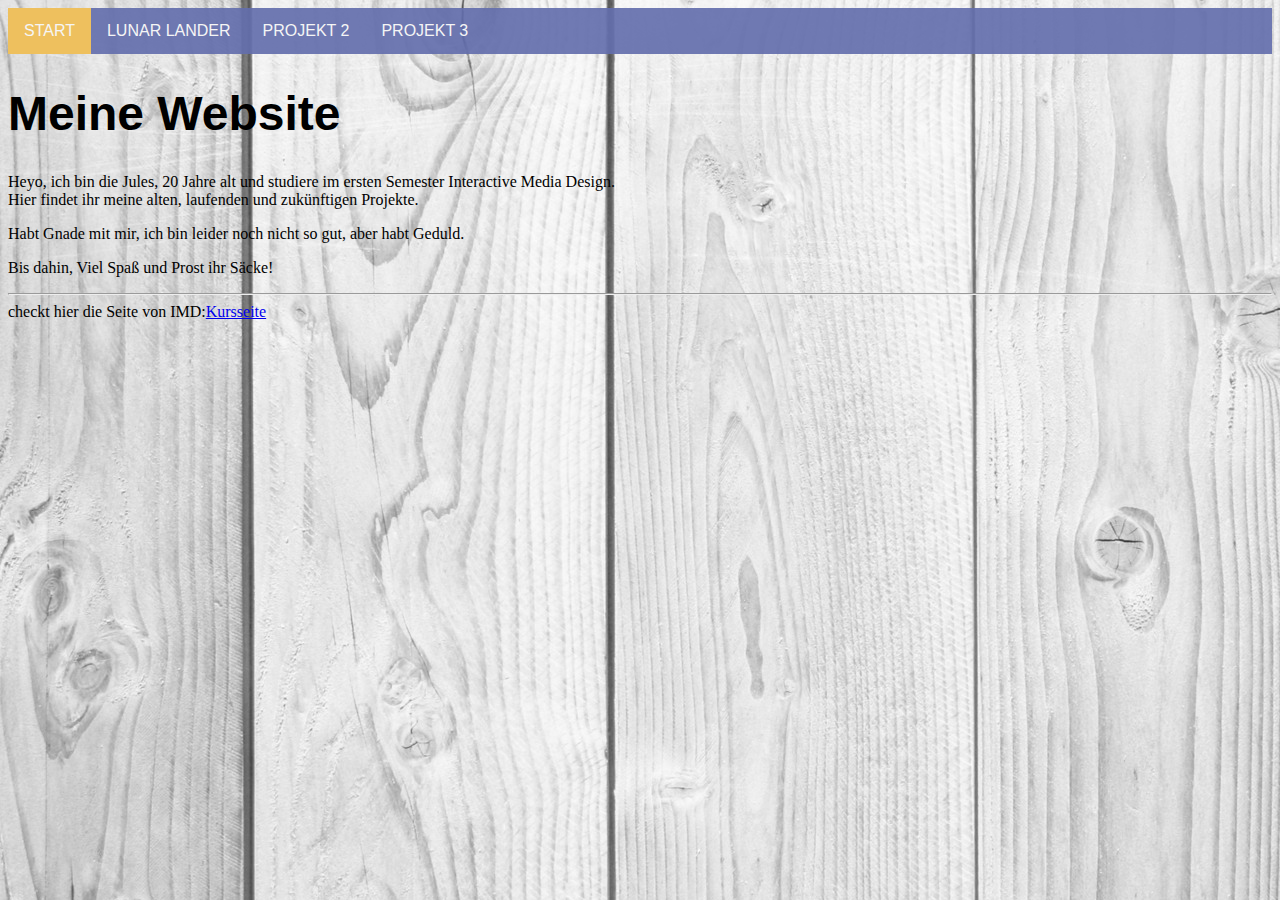
==== index.html @ 10332a00 "Portfolio" ====
<!DOCTYPE html>
<html>
  <head>
    <title>Jules Projekte</title>
  </head>
  <header>
    <nav>
            <li>
                <a class="home" href="JulesWebsite.html">START</a>
            </li>
            <li>
                <a href="lunarLander.html">LUNAR LANDER</a>
            </li>
            <li>
                <a href="projekt2.html">PROJEKT 2</a>
            </li>
            <li>
                <a href="projekt3.html">PROJEKT 3</a>
            </li>
        </nav>
        <link rel="stylesheet" type="text/css" href="portfolio.css" />
</header>
  <body>
    <h1>Meine Website</h1> 
    
    <section><p>Heyo, ich bin die Jules, 20 Jahre alt und studiere im ersten Semester Interactive Media Design.<br />
      Hier findet ihr meine alten, laufenden und zukünftigen Projekte.</p>
      <p>Habt Gnade mit mir, ich bin leider noch nicht so gut, aber habt Geduld.</p>
      <p>Bis dahin, Viel Spaß und Prost ihr Säcke!
      </p>
    </section>  
      
    <footer><p><hr/>
      checkt hier die Seite von IMD:<a href="https://imd.mediencampus.h-da.de/">Kursseite</a></footer></p>
  </body>
</html>
---- portfolio.css ----
body {
  background-color: whitesmoke;
  background-image: url("white-wood-wall-texture-wallpaper.jpg");
  float: center;
}

nav {
  list-style-type: none;
  margin: 100;
  padding: 0;
  overflow: hidden;
  background-color: rgba(99, 110, 172, 0.918);
}

h1 {
  font-size: 3em;
  font-family: "Segoe UI", Tahoma, Geneva, Verdana, sans-serif;
}

li {
  float: left;
  font-family: "Trebuchet MS", "Lucida Sans Unicode", "Lucida Grande",
    "Lucida Sans", Arial, sans-serif;
}

li a {
  display: block;
  color: whitesmoke;
  text-align: center;
  padding: 14px 16px;
  text-decoration: none;
}

main {
  margin: 0;
  padding: 0;
}

.header {
  margin: 0;
  padding: 0;
}

li a:hover {
  background-color: black;
}

.active {
  background-color: whitesmoke;
  color: black;
}

.home {
  background-color: rgb(238, 192, 94);
  color: whitesmoke;
}

.column {
  float: left;
}

.column.side {
  width: 25%;
}

.column.middle {
  width: 50%;
}

@media screen and (max-width: 600px) {
  .column.side,
  .column.middle {
    width: 100%;
  }
}

img {
  width: 50%;
  align-self: center;
}
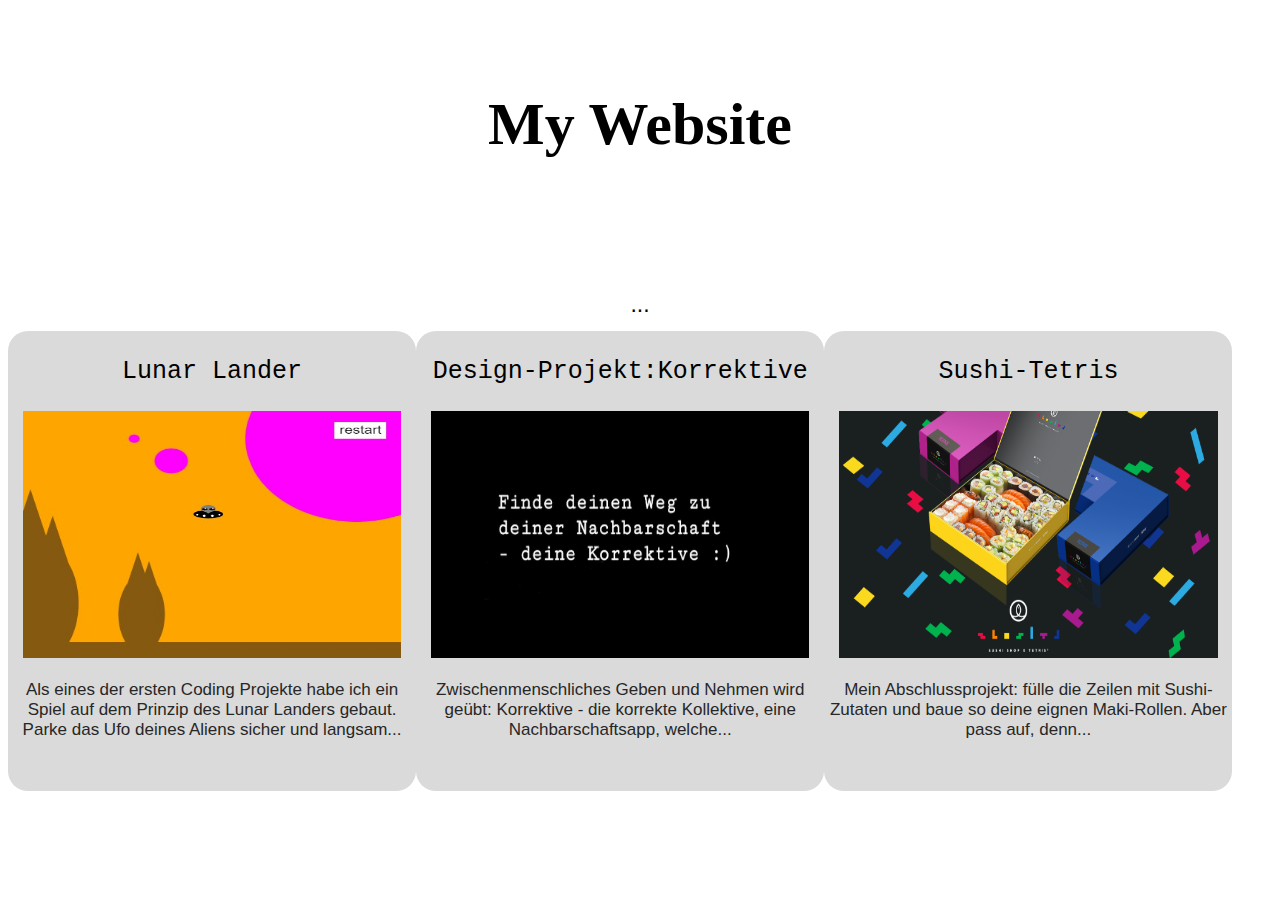
==== commit f68e7230: "Portfolio Version2" ====
--- a/index.html
+++ b/index.html
@@ -1,36 +1,60 @@
 <!DOCTYPE html>
 <html>
-  <head>
-    <title>Jules Projekte</title>
-  </head>
-  <header>
-    <nav>
-            <li>
-                <a class="home" href="JulesWebsite.html">START</a>
-            </li>
-            <li>
-                <a href="lunarLander.html">LUNAR LANDER</a>
-            </li>
-            <li>
-                <a href="projekt2.html">PROJEKT 2</a>
-            </li>
-            <li>
-                <a href="projekt3.html">PROJEKT 3</a>
-            </li>
-        </nav>
-        <link rel="stylesheet" type="text/css" href="portfolio.css" />
-</header>
-  <body>
-    <h1>Meine Website</h1> 
-    
-    <section><p>Heyo, ich bin die Jules, 20 Jahre alt und studiere im ersten Semester Interactive Media Design.<br />
-      Hier findet ihr meine alten, laufenden und zukünftigen Projekte.</p>
-      <p>Habt Gnade mit mir, ich bin leider noch nicht so gut, aber habt Geduld.</p>
-      <p>Bis dahin, Viel Spaß und Prost ihr Säcke!
-      </p>
-    </section>  
-      
-    <footer><p><hr/>
-      checkt hier die Seite von IMD:<a href="https://imd.mediencampus.h-da.de/">Kursseite</a></footer></p>
-  </body>
+<head>
+  <title>Version 2: My Website</title>
+<meta name="viewport" content="width=device-width, initial-scale=1">
+<link href="style.css" rel="stylesheet">
+</head>
+<body>
+<!-- <style>
+* {
+    box-sizing: border-box;
+  } 
+</style> -->
+
+<h3 class="header" >My Website</h3>
+
+<button type="button" class="collapsible">...</button>
+<div class="content">
+  <img class="image" style="width:20%; height: 20%; box-shadow: 0px 8px 16px 0px rgba(0,0,0,0.2);" src="leMe.jpg"></img>
+  <p style="text-align: left; font-family: 'Segoe UI', Tahoma, Geneva, Verdana, sans-serif;">Heyo, I bims, die Jules</p>
+</div>
+
+<div class="row">
+  <div class="column">
+    <h2>Lunar Lander</h2>
+    <img style="width: 95%; height: 55%;" src="gameplay.jpg"></img>
+    <p><a href="lunarLander.html">Als eines der ersten Coding Projekte habe ich ein Spiel auf dem Prinzip des Lunar Landers gebaut. Parke das Ufo deines Aliens sicher und langsam...</a></p>
+  </div>
+  <div class="column">
+    <h2>Design-Projekt:Korrektive</h2>
+    <img style="width: 95%; height: 55%;" src="Korrektive.JPG"></img>
+    <p><a href="projekt2.html">Zwischenmenschliches Geben und Nehmen wird geübt: Korrektive - die korrekte Kollektive, eine Nachbarschaftsapp, welche...</a></p>
+  </div>
+  <div class="column">
+    <h2>Sushi-Tetris</h2>
+    <img style="width: 95%; height: 55%;" src="sushi.png"></img>
+    <p><a href="projekt3.html">Mein Abschlussprojekt: fülle die Zeilen mit Sushi-Zutaten und baue so deine eignen Maki-Rollen. Aber pass auf, denn...</a></p>
+  </div>
+</div>
+
+<script>
+  var coll = document.getElementsByClassName("collapsible");
+  var i;
+  
+  for (i = 0; i < coll.length; i++) {
+    coll[i].addEventListener("click", function() {
+      this.classList.toggle("active");
+      var content = this.nextElementSibling;
+      if (content.style.display === "block") {
+        content.style.display = "none";
+      } else {
+        content.style.display = "block";
+      }
+    });
+  }
+</script>
+  
+
+</body>
 </html>
--- a/style.css
+++ b/style.css
@@ -0,0 +1,130 @@
+
+.header {
+    font-family: 'Century Gothic';
+    font-size: 60px;
+    text-align: center;
+    height: 80px;
+    padding-top: 30px;
+    padding-bottom: 60px;
+}
+
+
+.column {
+    background-color: rgba(201, 201, 201, 0.692);
+    float: left;
+    /* width: 30%; */
+    padding: 5px;
+    border-radius: 20px;
+    /* border-style: groove;
+    border-color: rgba(202, 202, 202, 0.541); */
+    height: 450px; 
+    font-weight: lighter;
+    font-family: 'Segoe UI', Tahoma, Geneva, Verdana, sans-serif;
+    font-size: 17px;
+    margin:auto; 
+    text-align: center
+}
+
+.row{
+    width: 100%;
+    text-align: justify;
+}
+
+.row:after {
+    content: "";
+    display: table;
+    clear: both;
+}
+
+h2{ text-align: center;
+    font-size: 25px;
+    padding-bottom: 4px;
+    font-weight: lighter;
+    font-family: 'Courier New', Courier, monospace;
+}
+
+a{
+    color: rgb(39, 39, 39); 
+    text-decoration: none;
+    
+}
+
+a:hover{
+    color: rgb(226, 146, 41);
+}
+
+.collapsible {
+    background-color: rgb(255, 255, 255);
+    color: rgb(5, 5, 5);
+    width: 100%;
+    height: 38px;
+    border: none;
+    text-align: center;
+    padding-bottom: 20px;
+    outline: none;
+    font-size: 23px;
+    margin-bottom: 3px;
+}
+  
+.active, .collapsible:hover {
+    border-radius: 60px;
+    background-color: rgba(201, 201, 201, 0.308);
+}
+  
+.content {
+    padding:20px;
+    padding-left: 140px;
+    display: none;
+    overflow: hidden;
+    background-color: #ffffffcb;
+    
+}
+
+
+
+@media screen and (min-width: 960px) {
+    .column {
+      width: 31.5%;
+      /* margin: 1%; */
+    }
+    /* .column:nth-child(2){
+        margin-left: 0;
+        margin-right: 0;
+    } */
+}
+
+@media screen and (max-width: 959px) {
+    .column {
+      width: 44%;
+      /* margin: 2%; */
+    }
+    /* .column:nth-child(2){
+         margin-left: 0;
+    }  */
+}
+
+@media screen and (max-width: 520px) {
+    .column {
+      width: 98%;
+      /* margin: 1%; */
+    }
+}
+
+img:hover {
+    animation: shake 2s;
+    animation-iteration-count: infinite;
+}
+  
+@keyframes shake {
+    0% { transform: translate(1px, 1px) rotate(0deg); }
+    10% { transform: translate(-1px, -2px) rotate(-3deg); }
+    20% { transform: translate(-3px, 0px) rotate(2deg); }
+    30% { transform: translate(3px, 2px) rotate(0deg); }
+    40% { transform: translate(1px, -1px) rotate(1deg); }
+    50% { transform: translate(-1px, 2px) rotate(-2deg); }
+    60% { transform: translate(-3px, 1px) rotate(0deg); }
+    70% { transform: translate(3px, 1px) rotate(-3deg); }
+    80% { transform: translate(-1px, -1px) rotate(1deg); }
+    90% { transform: translate(1px, 2px) rotate(0deg); }
+    100% { transform: translate(1px, -2px) rotate(2deg); }
+}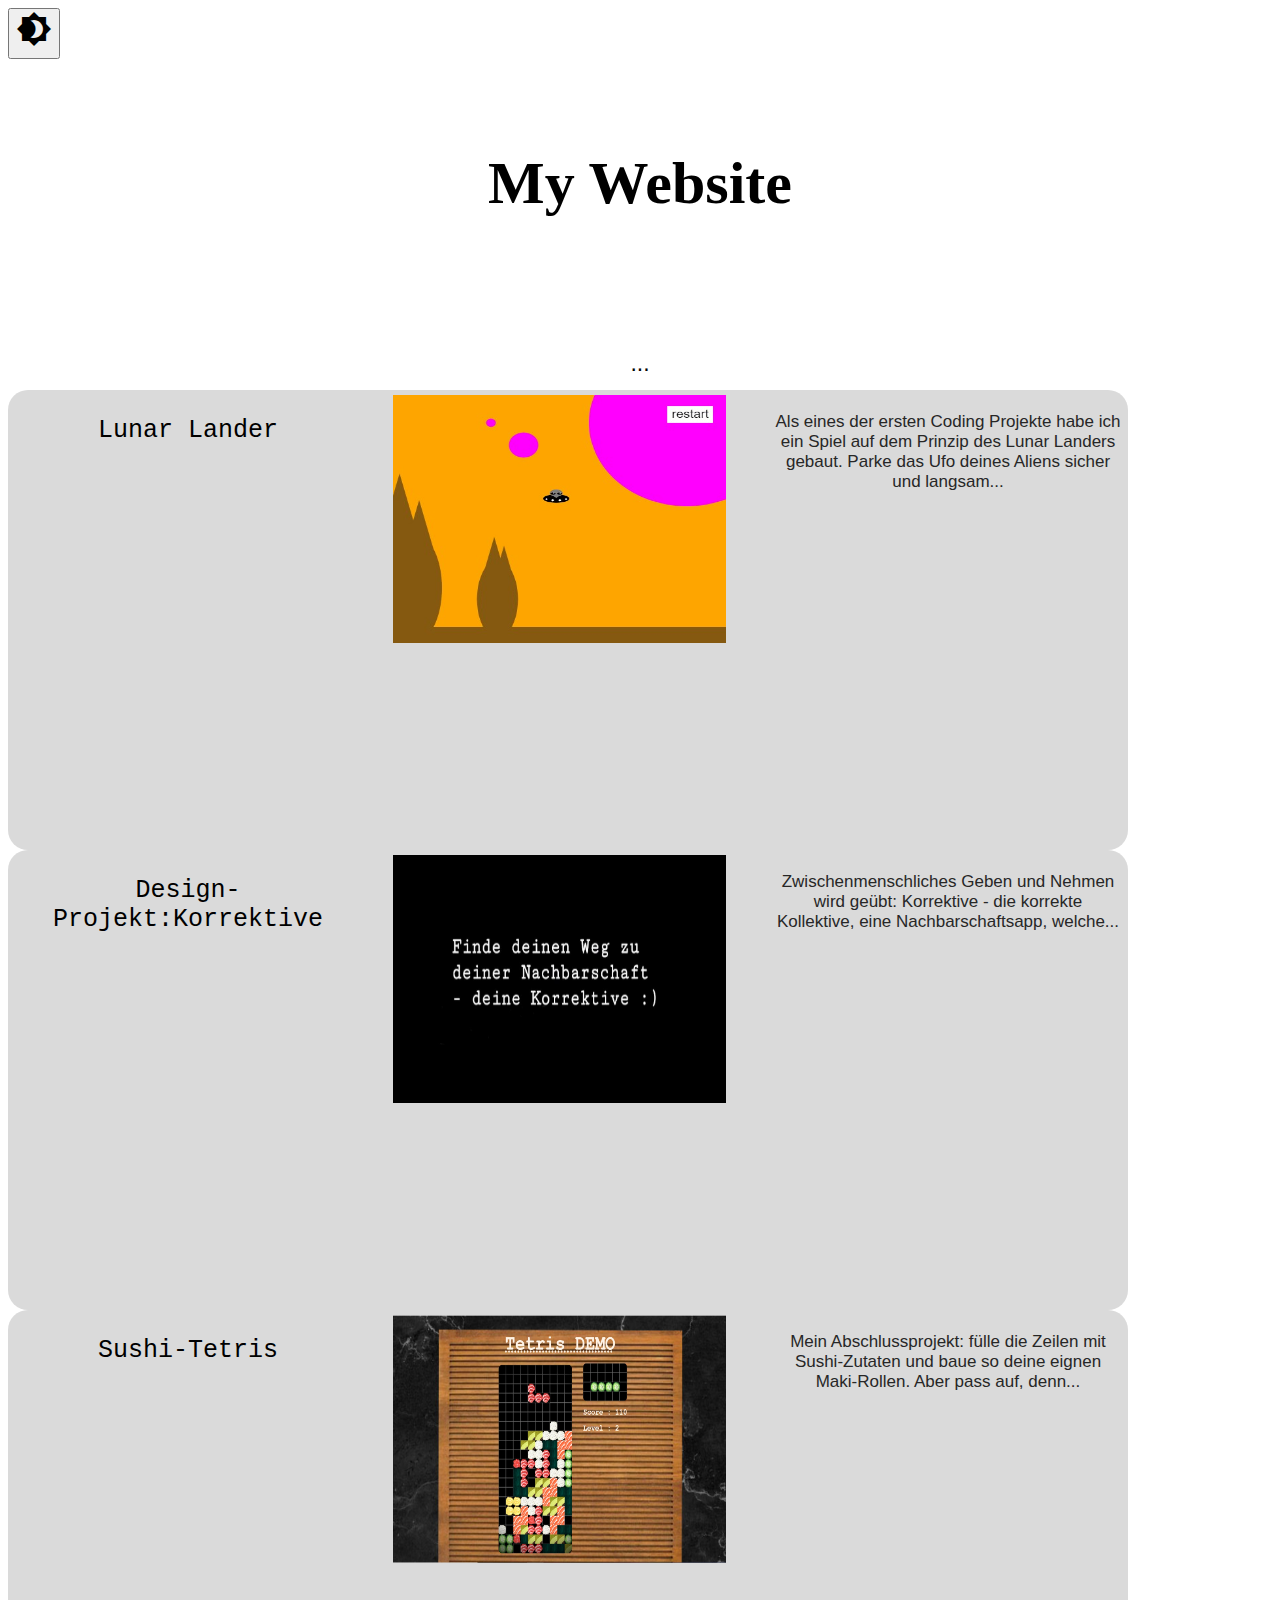
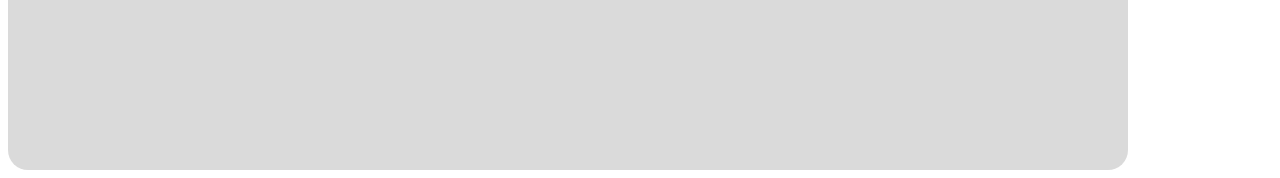
==== commit 8118a024: "Tetris Game" ====
--- a/index.html
+++ b/index.html
@@ -1,60 +1,67 @@
 <!DOCTYPE html>
 <html>
+
 <head>
   <title>Version 2: My Website</title>
-<meta name="viewport" content="width=device-width, initial-scale=1">
-<link href="style.css" rel="stylesheet">
+  <meta name="viewport" content="width=device-width, initial-scale=1">
+  <link href="style.css" rel="stylesheet">
+  <link rel="stylesheet" href="https://fonts.googleapis.com/icon?family=Material+Icons">
 </head>
+
 <body>
-<!-- <style>
-* {
-    box-sizing: border-box;
-  } 
-</style> -->
+  <a href="index_darkmode.html"> <button class="icon" style="font-size:36px"><i class="material-icons"
+        style="font-size: 36px;">brightness_4</i></button></a>
 
-<h3 class="header" >My Website</h3>
 
-<button type="button" class="collapsible">...</button>
-<div class="content">
-  <img class="image" style="width:20%; height: 20%; box-shadow: 0px 8px 16px 0px rgba(0,0,0,0.2);" src="leMe.jpg"></img>
-  <p style="text-align: left; font-family: 'Segoe UI', Tahoma, Geneva, Verdana, sans-serif;">Heyo, I bims, die Jules</p>
-</div>
+  <h3 class="header">My Website</h3>
 
-<div class="row">
-  <div class="column">
-    <h2>Lunar Lander</h2>
-    <img style="width: 95%; height: 55%;" src="gameplay.jpg"></img>
-    <p><a href="lunarLander.html">Als eines der ersten Coding Projekte habe ich ein Spiel auf dem Prinzip des Lunar Landers gebaut. Parke das Ufo deines Aliens sicher und langsam...</a></p>
+  <button type="button" class="collapsible">...</button>
+  <div class="content">
+    <img class="image" style="width:20%; height: 20%; box-shadow: 0px 8px 16px 0px rgba(0,0,0,0.2);"
+      src="leMe.jpg"></img>
+    <p style="text-align: left; font-family: 'Segoe UI', Tahoma, Geneva, Verdana, sans-serif;">Heyo, I bims, die Jules
+    </p>
   </div>
-  <div class="column">
-    <h2>Design-Projekt:Korrektive</h2>
-    <img style="width: 95%; height: 55%;" src="Korrektive.JPG"></img>
-    <p><a href="projekt2.html">Zwischenmenschliches Geben und Nehmen wird geübt: Korrektive - die korrekte Kollektive, eine Nachbarschaftsapp, welche...</a></p>
+
+  <div class="row">
+    <div class="column">
+      <h2>Lunar Lander</h2>
+      <img style="width: 95%; height: 55%;" src="gameplay.jpg"></img>
+      <p><a href="lunarLander.html">Als eines der ersten Coding Projekte habe ich ein Spiel auf dem Prinzip des Lunar
+          Landers gebaut. Parke das Ufo deines Aliens sicher und langsam...</a></p>
+    </div>
+    <div class="column">
+      <h2>Design-Projekt:Korrektive</h2>
+      <img style="width: 95%; height: 55%;" src="Korrektive.JPG"></img>
+      <p><a href="projekt2.html">Zwischenmenschliches Geben und Nehmen wird geübt: Korrektive - die korrekte Kollektive,
+          eine Nachbarschaftsapp, welche...</a></p>
+    </div>
+    <div class="column">
+      <h2>Sushi-Tetris</h2>
+      <img style="width: 95%; height: 55%;" src="tetrisDemo.jpg"></img>
+      <p><a href="projekt3.html">Mein Abschlussprojekt: fülle die Zeilen mit Sushi-Zutaten und baue so deine eignen
+          Maki-Rollen. Aber pass auf, denn...</a></p>
+    </div>
   </div>
-  <div class="column">
-    <h2>Sushi-Tetris</h2>
-    <img style="width: 95%; height: 55%;" src="sushi.png"></img>
-    <p><a href="projekt3.html">Mein Abschlussprojekt: fülle die Zeilen mit Sushi-Zutaten und baue so deine eignen Maki-Rollen. Aber pass auf, denn...</a></p>
-  </div>
-</div>
 
-<script>
-  var coll = document.getElementsByClassName("collapsible");
-  var i;
-  
-  for (i = 0; i < coll.length; i++) {
-    coll[i].addEventListener("click", function() {
-      this.classList.toggle("active");
-      var content = this.nextElementSibling;
-      if (content.style.display === "block") {
-        content.style.display = "none";
-      } else {
-        content.style.display = "block";
-      }
-    });
-  }
-</script>
-  
+  <script>
+    var coll = document.getElementsByClassName("collapsible");
+    var i;
+
+    for (i = 0; i < coll.length; i++) {
+      coll[i].addEventListener("click", function () {
+        this.classList.toggle("active");
+        var content = this.nextElementSibling;
+        if (content.style.display === "block") {
+          content.style.display = "none";
+        } else {
+          content.style.display = "block";
+        }
+      });
+    }
+  </script>
+
 
 </body>
-</html>
+
+</html>--- a/style.css
+++ b/style.css
@@ -1,130 +1,151 @@
-
 .header {
-    font-family: 'Century Gothic';
-    font-size: 60px;
-    text-align: center;
-    height: 80px;
-    padding-top: 30px;
-    padding-bottom: 60px;
+  font-family: "Century Gothic";
+  font-size: 60px;
+  text-align: center;
+  height: 80px;
+  padding-top: 30px;
+  padding-bottom: 60px;
 }
 
-
 .column {
-    background-color: rgba(201, 201, 201, 0.692);
-    float: left;
-    /* width: 30%; */
-    padding: 5px;
-    border-radius: 20px;
-    /* border-style: groove;
+  background-color: rgba(201, 201, 201, 0.692);
+  float: left;
+  /* width: 30%; */
+  padding: 5px;
+  border-radius: 20px;
+  /* border-style: groove;
     border-color: rgba(202, 202, 202, 0.541); */
-    height: 450px; 
-    font-weight: lighter;
-    font-family: 'Segoe UI', Tahoma, Geneva, Verdana, sans-serif;
-    font-size: 17px;
-    margin:auto; 
-    text-align: center
+  height: 450px;
+  font-weight: lighter;
+  font-family: "Segoe UI", Tahoma, Geneva, Verdana, sans-serif;
+  font-size: 17px;
+  margin: auto;
+  text-align: center;
 }
 
-.row{
-    width: 100%;
-    text-align: justify;
+/* .row {
+  width: 100%;
+  text-align: justify;
+} */
+
+.row:after {
+  content: "";
+  display: table;
+  clear: both;
 }
 
-.row:after {
-    content: "";
-    display: table;
-    clear: both;
+h2 {
+  text-align: center;
+  font-size: 25px;
+  padding-bottom: 4px;
+  font-weight: lighter;
+  font-family: "Courier New", Courier, monospace;
 }
 
-h2{ text-align: center;
-    font-size: 25px;
-    padding-bottom: 4px;
-    font-weight: lighter;
-    font-family: 'Courier New', Courier, monospace;
+a {
+  color: rgb(39, 39, 39);
+  text-decoration: none;
 }
 
-a{
-    color: rgb(39, 39, 39); 
-    text-decoration: none;
-    
-}
-
-a:hover{
-    color: rgb(226, 146, 41);
+a:hover {
+  color: rgb(226, 146, 41);
 }
 
 .collapsible {
-    background-color: rgb(255, 255, 255);
-    color: rgb(5, 5, 5);
-    width: 100%;
-    height: 38px;
-    border: none;
-    text-align: center;
-    padding-bottom: 20px;
-    outline: none;
-    font-size: 23px;
-    margin-bottom: 3px;
-}
-  
-.active, .collapsible:hover {
-    border-radius: 60px;
-    background-color: rgba(201, 201, 201, 0.308);
-}
-  
-.content {
-    padding:20px;
-    padding-left: 140px;
-    display: none;
-    overflow: hidden;
-    background-color: #ffffffcb;
-    
+  background-color: rgb(255, 255, 255);
+  color: rgb(5, 5, 5);
+  width: 100%;
+  height: 38px;
+  border: none;
+  text-align: center;
+  padding-bottom: 20px;
+  outline: none;
+  font-size: 23px;
+  margin-bottom: 3px;
 }
 
+.active,
+.collapsible:hover {
+  border-radius: 60px;
+  background-color: rgba(201, 201, 201, 0.308);
+}
 
+.content {
+  padding: 20px;
+  padding-left: 140px;
+  display: none;
+  overflow: hidden;
+  background-color: #ffffffcb;
+}
 
 @media screen and (min-width: 960px) {
-    .column {
-      width: 31.5%;
-      /* margin: 1%; */
-    }
-    /* .column:nth-child(2){
+  .column {
+    display: grid;
+    grid-template-columns: repeat(3, 350px);
+    grid-gap: 30px;
+    /* width: 31.5%; */
+    /* margin: 1%; */
+  }
+  /* .column:nth-child(2){
         margin-left: 0;
         margin-right: 0;
     } */
 }
 
 @media screen and (max-width: 959px) {
-    .column {
-      width: 44%;
-      /* margin: 2%; */
-    }
-    /* .column:nth-child(2){
+  .column {
+    width: 44%;
+    /* margin: 2%; */
+  }
+  /* .column:nth-child(2){
          margin-left: 0;
     }  */
 }
 
 @media screen and (max-width: 520px) {
-    .column {
-      width: 98%;
-      /* margin: 1%; */
-    }
+  .column {
+    width: 98%;
+    /* margin: 1%; */
+  }
 }
 
 img:hover {
-    animation: shake 2s;
-    animation-iteration-count: infinite;
+  animation: shake 2s;
+  animation-iteration-count: infinite;
 }
-  
+
 @keyframes shake {
-    0% { transform: translate(1px, 1px) rotate(0deg); }
-    10% { transform: translate(-1px, -2px) rotate(-3deg); }
-    20% { transform: translate(-3px, 0px) rotate(2deg); }
-    30% { transform: translate(3px, 2px) rotate(0deg); }
-    40% { transform: translate(1px, -1px) rotate(1deg); }
-    50% { transform: translate(-1px, 2px) rotate(-2deg); }
-    60% { transform: translate(-3px, 1px) rotate(0deg); }
-    70% { transform: translate(3px, 1px) rotate(-3deg); }
-    80% { transform: translate(-1px, -1px) rotate(1deg); }
-    90% { transform: translate(1px, 2px) rotate(0deg); }
-    100% { transform: translate(1px, -2px) rotate(2deg); }
-}+  0% {
+    transform: translate(1px, 1px) rotate(0deg);
+  }
+  10% {
+    transform: translate(-1px, -2px) rotate(-3deg);
+  }
+  20% {
+    transform: translate(-3px, 0px) rotate(2deg);
+  }
+  30% {
+    transform: translate(3px, 2px) rotate(0deg);
+  }
+  40% {
+    transform: translate(1px, -1px) rotate(1deg);
+  }
+  50% {
+    transform: translate(-1px, 2px) rotate(-2deg);
+  }
+  60% {
+    transform: translate(-3px, 1px) rotate(0deg);
+  }
+  70% {
+    transform: translate(3px, 1px) rotate(-3deg);
+  }
+  80% {
+    transform: translate(-1px, -1px) rotate(1deg);
+  }
+  90% {
+    transform: translate(1px, 2px) rotate(0deg);
+  }
+  100% {
+    transform: translate(1px, -2px) rotate(2deg);
+  }
+}
